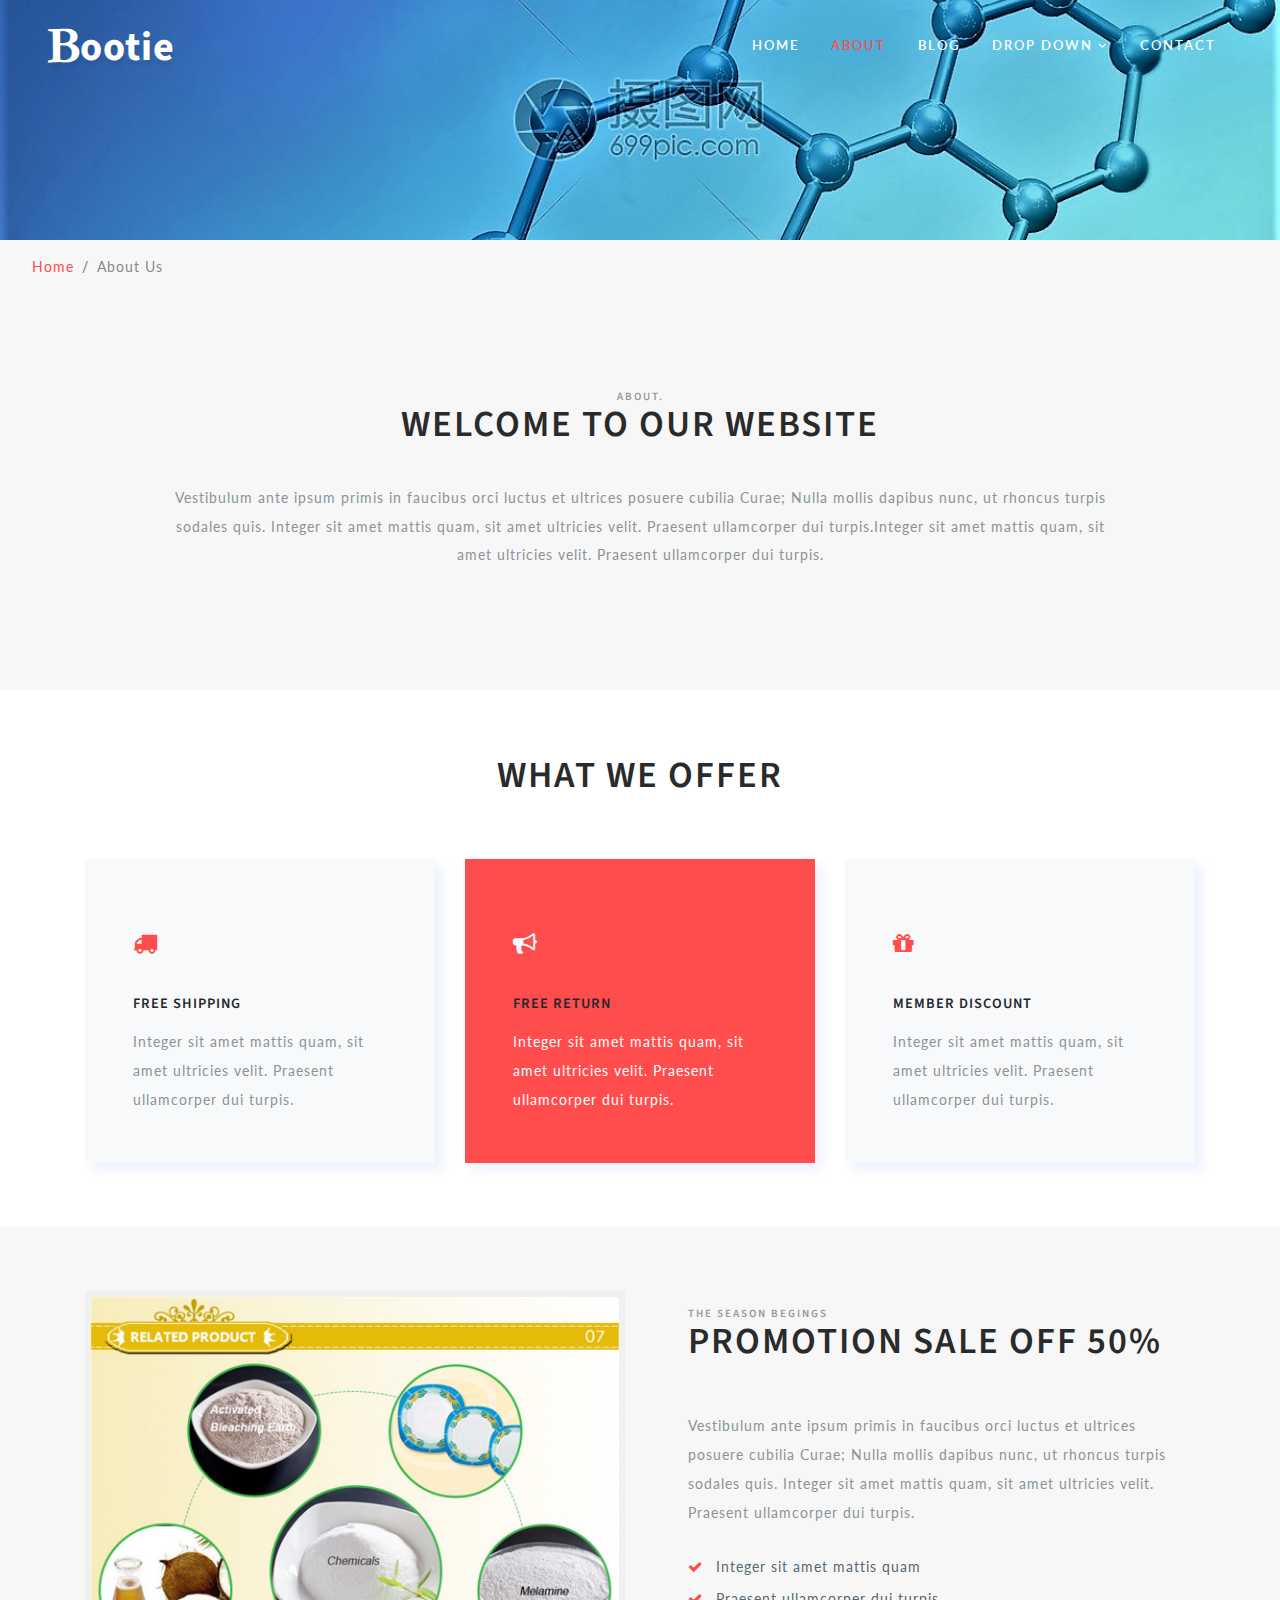
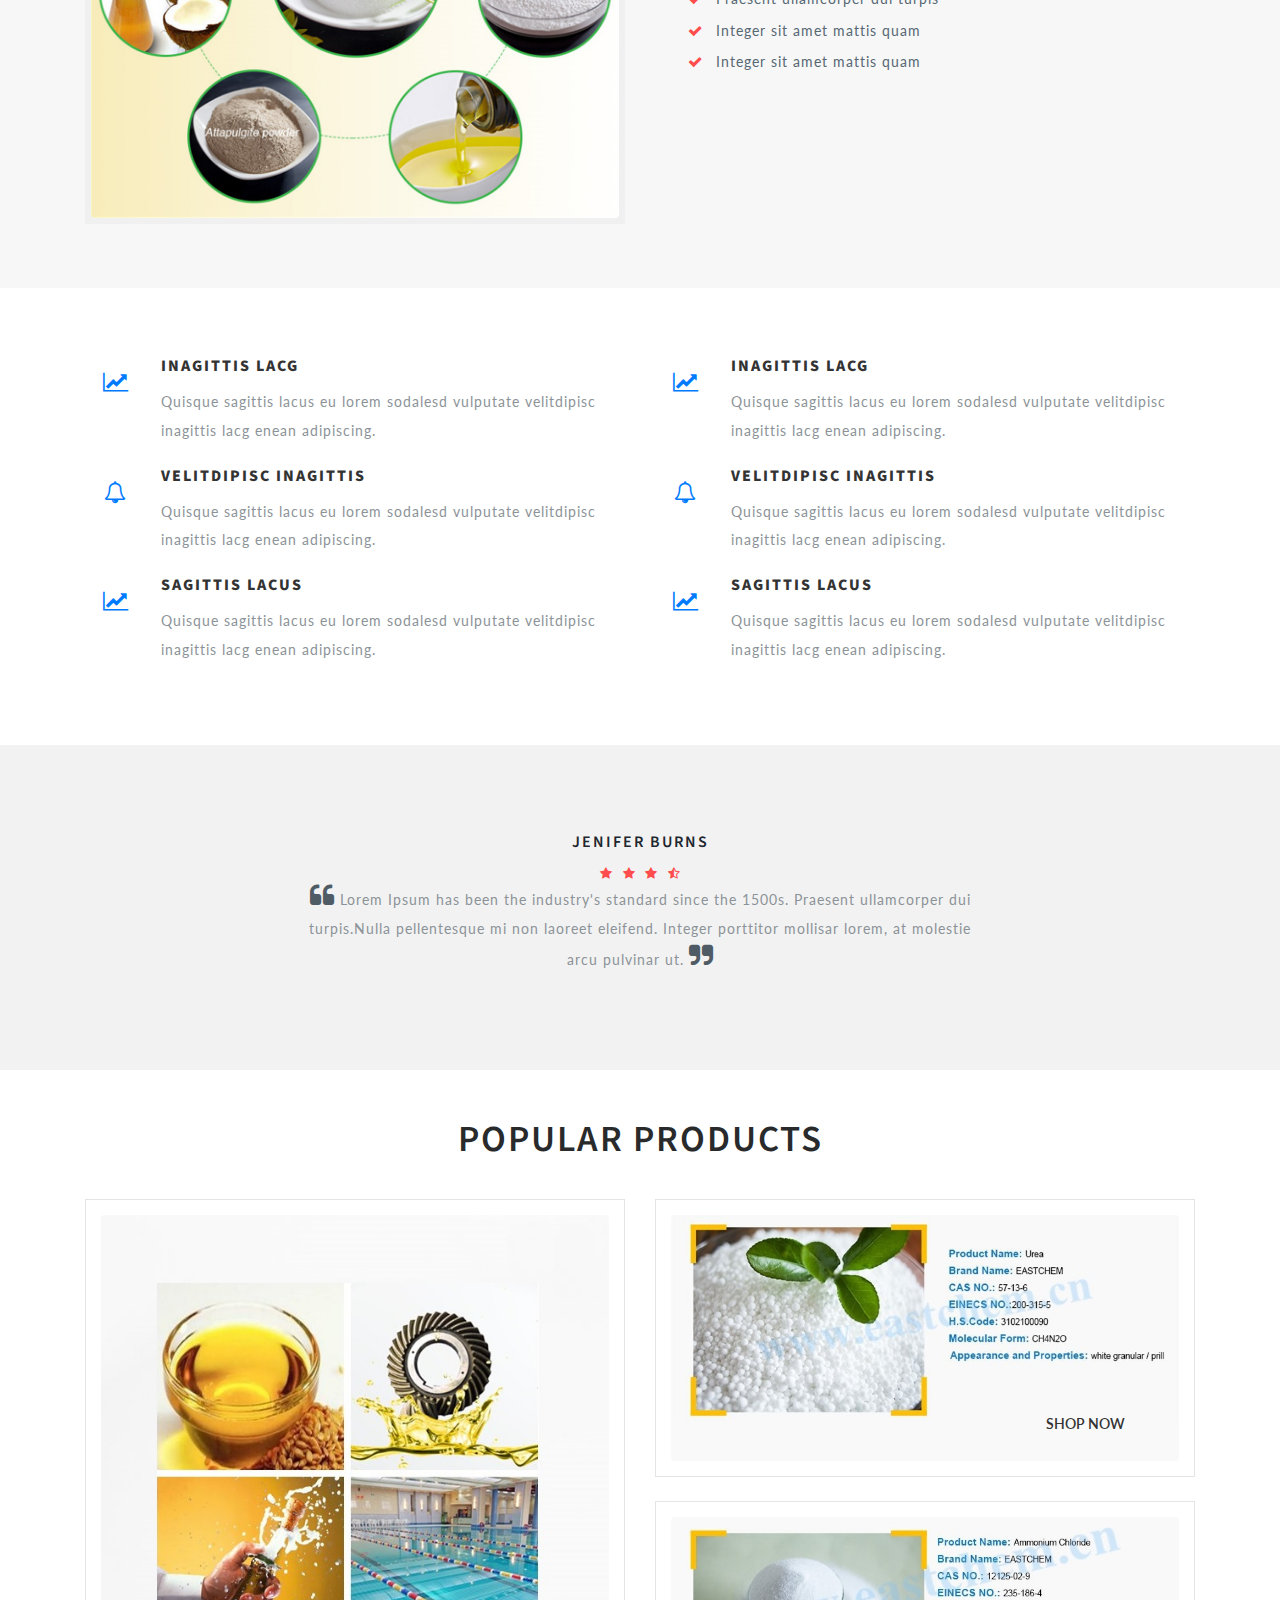
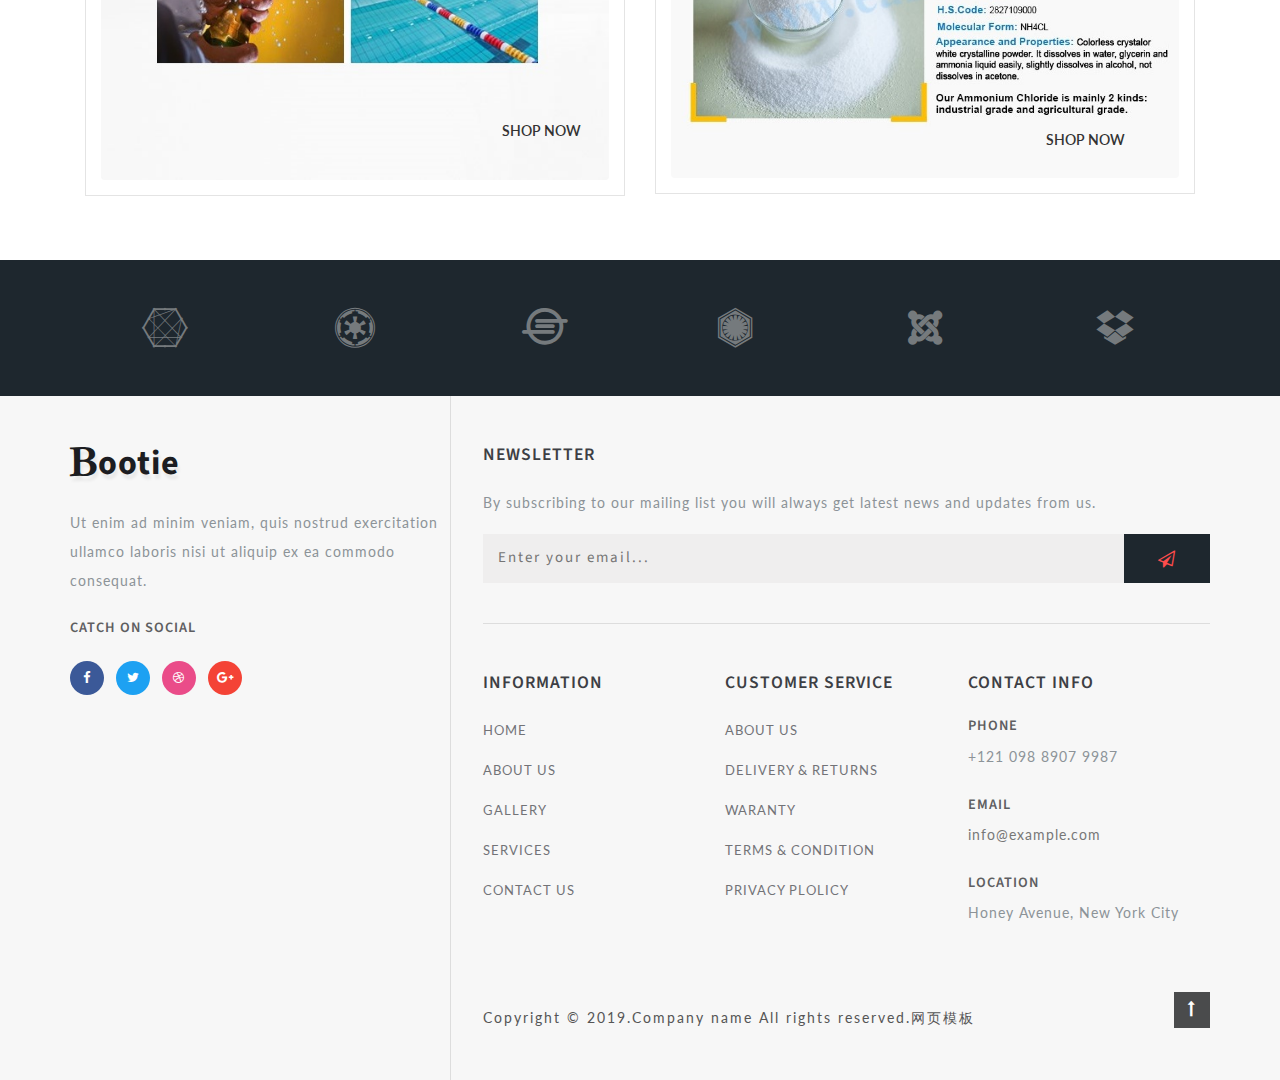
==== about.html @ b28cda9f "change place to up" ====
<!DOCTYPE html>
<html lang="zxx">

<head>
    <title>About</title>
    <!-- Meta tag Keywords -->
    <meta name="viewport" content="width=device-width, initial-scale=1">
    <meta charset="UTF-8" />
    <meta name="keywords" content="" />
    <script>
        addEventListener("load", function() {
            setTimeout(hideURLbar, 0);
        }, false);

        function hideURLbar() {
            window.scrollTo(0, 1);
        }
    </script>
    <!-- //Meta tag Keywords -->

    <!-- Custom-Files -->
    <link rel="stylesheet" href="css/bootstrap.css">
    <!-- Bootstrap-Core-CSS -->
    <link rel="stylesheet" href="css/style.css" type="text/css" media="all" />
    <!-- Style-CSS -->
    <!-- font-awesome-icons -->
    <link href="css/font-awesome.css" rel="stylesheet">
    <!-- //font-awesome-icons -->
    <!-- /Fonts -->
    <link href="http://fonts.googleapis.com/css?family=Lato:100,100i,300,300i,400,400i,700" rel="stylesheet">
    <link href="http://fonts.googleapis.com/css?family=Source+Sans+Pro:200,200i,300,300i,400,400i,600,600i,700,700i,900" rel="stylesheet">
    <!-- //Fonts -->

</head>

<body>

    <!-- mian-content -->
    <div class="main-banner inner" id="home">
        <!-- header -->
        <header class="header">
            <div class="container-fluid px-lg-5">
                <!-- nav -->
                <nav class="py-4">
                    <div id="logo">
                        <h1> <a href="index.html"><span class="fa fa-bold" aria-hidden="true"></span>ootie</a></h1>
                    </div>

                    <label for="drop" class="toggle">Menu</label>
                    <input type="checkbox" id="drop" />
                    <ul class="menu mt-2">
                        <li><a href="index.html">Home</a></li>
                        <li class="active"><a href="about.html">About</a></li>
                        <li><a href="blog.html">Blog</a></li>
                        <li>
                            <!-- First Tier Drop Down -->
                            <label for="drop-2" class="toggle">Drop Down <span class="fa fa-angle-down" aria-hidden="true"></span> </label>
                            <a href="#">Drop Down <span class="fa fa-angle-down" aria-hidden="true"></span></a>
                            <input type="checkbox" id="drop-2" />
                            <ul>
                                <li><a href="blog.html">Blog</a></li>
                                <li><a href="shop.html">Shop Now</a></li>
                                <li><a href="single.html">Single Page</a></li>
                            </ul>
                        </li>
                        <li><a href="contact.html">Contact</a></li>
                    </ul>
                </nav>
                <!-- //nav -->
            </div>
        </header>
        <!-- //header -->

    </div>
    <!--//main-content-->
    <!---->
    <ol class="breadcrumb">
        <li class="breadcrumb-item">
            <a href="index.html">Home</a>
        </li>
        <li class="breadcrumb-item active">About Us</li>
    </ol>
    <!---->
    <!--// mian-content -->
    <!--/ab -->
    <section class="hand-crafted py-5">
        <div class="container">
            <div class="inner-sec py-md-5 px-lg-5">
                <h3 class="tittle text-center"><span class="sub-tittle">About.</span> Welcome To Our Website</h3>
                <p class="mb-4 text-center px-lg-4"> Vestibulum ante ipsum primis in faucibus orci luctus et ultrices posuere cubilia Curae; Nulla mollis dapibus nunc, ut rhoncus turpis sodales quis. Integer sit amet mattis quam, sit amet ultricies velit. Praesent ullamcorper dui turpis.Integer sit amet mattis quam, sit amet ultricies velit. Praesent ullamcorper dui turpis.</p>
            </div>
        </div>
    </section>
    <!-- //ab -->
    <!--/ab -->
    <section class="about py-md-5 py-5">
        <div class="container py-md-3">
            <h3 class="tittle text-center">What We Offer</h3>
            <div class="feature-grids row">
                <div class="col-md-4 gd-bottom mt-lg-4">
                    <div class="bottom-gd p-lg-5 p-4">
                        <span class="fa fa-truck" aria-hidden="true"></span>
                        <h3 class="my-3">
                            FREE SHIPPING</h3>
                        <p>Integer sit amet mattis quam, sit amet ultricies velit. Praesent ullamcorper dui turpis.</p>
                    </div>
                </div>
                <div class="col-md-4 gd-bottom mt-lg-4">
                    <div class="bottom-gd2-active p-lg-5 p-4">
                        <span class="fa fa-bullhorn" aria-hidden="true"></span>
                        <h3 class="my-3">FREE RETURN</h3>
                        <p>Integer sit amet mattis quam, sit amet ultricies velit. Praesent ullamcorper dui turpis.</p>
                    </div>
                </div>
                <div class="col-md-4 gd-bottom mt-lg-4">
                    <div class="bottom-gd p-lg-5 p-4">
                        <span class="fa fa-gift" aria-hidden="true"></span>
                        <h3 class="my-3">MEMBER DISCOUNT</h3>
                        <p>Integer sit amet mattis quam, sit amet ultricies velit. Praesent ullamcorper dui turpis.</p>
                    </div>
                </div>

            </div>
        </div>
    </section>
    <!-- //ab -->
    <!-- /hand-crafted -->
    <section class="hand-crafted py-5">
        <div class="container py-md-3">
            <div class="row banner-grids">
                <div class="col-md-6 banner-image">
                    <div class="effect-w3">
                        <img src="images/about.jpg" alt="" class="img-fluid image1">

                    </div>

                </div>
                <div class="col-md-6 last-img pl-lg-5 p-3">
                    <h3 class="tittle mb-lg-5 mb-3"><span class="sub-tittle">THE SEASON BEGINGS </span>PROMOTION SALE OFF 50%</h3>
                    <p class="mb-4"> Vestibulum ante ipsum primis in faucibus orci luctus et ultrices posuere cubilia Curae; Nulla mollis dapibus nunc, ut rhoncus turpis sodales quis. Integer sit amet mattis quam, sit amet ultricies velit. Praesent ullamcorper dui turpis.</p>
                    <ul class="tic-info list-unstyled">
                        <li>

                            <span class="fa fa-check mr-2"></span> Integer sit amet mattis quam

                        </li>
                        <li>

                            <span class="fa fa-check mr-2"></span> Praesent ullamcorper dui turpis

                        </li>
                        <li>

                            <span class="fa fa-check mr-2"></span> Integer sit amet mattis quam

                        </li>
                        <li>

                            <span class="fa fa-check mr-2"></span> Integer sit amet mattis quam

                        </li>
                    </ul>

                </div>
            </div>
        </div>
    </section>
    <!-- //hand-crafted -->
    <!-- stats -->
    <section class="stats py-5" id="stats">
        <div class="container py-md-3">
            <div class="row stat-grids">
                <div class="col-lg-6 ser-lt">
                    <div class="d-flex services-box">
                        <div class="icon">
                            <span class="fa fa-line-chart"></span>
                        </div>
                        <!-- .Icon ends here -->
                        <div class="service-content">
                            <h4>Inagittis Lacg</h4>
                            <p class="serp">
                                Quisque sagittis lacus eu lorem sodalesd vulputate velitdipisc inagittis lacg enean adipiscing.
                            </p>
                        </div>
                        <!-- .Service-content ends here -->
                    </div>
                    <!-- .Services-box ends here -->

                    <div class="d-flex services-box ser-midd">
                        <div class="icon">
                            <span class="fa fa-bell-o"></span>
                        </div>
                        <!-- .Icon ends here -->
                        <div class="service-content">
                            <h4>Velitdipisc Inagittis</h4>
                            <p class="serp">
                                Quisque sagittis lacus eu lorem sodalesd vulputate velitdipisc inagittis lacg enean adipiscing.
                            </p>
                        </div>
                        <!-- .Service-content ends here -->
                    </div>
                    <!-- .Services-box ends here -->
                    <!-- .Services-box ends here -->

                    <div class="d-flex services-box bx-4">
                        <div class="icon">
                            <span class="fa fa-line-chart"></span>
                        </div>
                        <!-- .Icon ends here -->
                        <div class="service-content">
                            <h4>Sagittis Lacus</h4>
                            <p class="serp">
                                Quisque sagittis lacus eu lorem sodalesd vulputate velitdipisc inagittis lacg enean adipiscing.
                            </p>
                        </div>
                        <!-- .Service-content ends here -->
                    </div>
                    <!-- .Services-box ends here -->
                </div>
                <div class="col-lg-6 ser-lt ser-right">
                    <div class="d-flex services-box">
                        <div class="icon">
                            <span class="fa fa-line-chart"></span>
                        </div>
                        <!-- .Icon ends here -->
                        <div class="service-content">
                            <h4>Inagittis Lacg</h4>
                            <p class="serp">
                                Quisque sagittis lacus eu lorem sodalesd vulputate velitdipisc inagittis lacg enean adipiscing.
                            </p>
                        </div>
                        <!-- .Service-content ends here -->
                    </div>
                    <!-- .Services-box ends here -->

                    <div class="d-flex services-box ser-midd">
                        <div class="icon">
                            <span class="fa fa-bell-o"></span>
                        </div>
                        <!-- .Icon ends here -->
                        <div class="service-content">
                            <h4>Velitdipisc Inagittis</h4>
                            <p class="serp">
                                Quisque sagittis lacus eu lorem sodalesd vulputate velitdipisc inagittis lacg enean adipiscing.
                            </p>
                        </div>
                        <!-- .Service-content ends here -->
                    </div>
                    <!-- .Services-box ends here -->
                    <!-- .Services-box ends here -->

                    <div class="d-flex services-box bx-4">
                        <div class="icon">
                            <span class="fa fa-line-chart"></span>
                        </div>
                        <!-- .Icon ends here -->
                        <div class="service-content">
                            <h4>Sagittis Lacus</h4>
                            <p class="serp">
                                Quisque sagittis lacus eu lorem sodalesd vulputate velitdipisc inagittis lacg enean adipiscing.
                            </p>
                        </div>
                        <!-- .Service-content ends here -->
                    </div>
                    <!-- .Services-box ends here -->
                </div>
            </div>
        </div>
    </section>
    <!-- //stats -->
    <!--/testimonials-->
    <section class="testimonials py-5">
        <div class="container">
            <div class="test-info text-center">
                <h3 class="my-md-2 my-3">Jenifer Burns</h3>

                <ul class="list-unstyled w3layouts-icons clients">
                    <li>
                        <a href="#">
                            <span class="fa fa-star"></span>
                        </a>
                    </li>
                    <li>
                        <a href="#">
                            <span class="fa fa-star"></span>
                        </a>
                    </li>
                    <li>
                        <a href="#">
                            <span class="fa fa-star"></span>
                        </a>
                    </li>
                    <li>
                        <a href="#">
                            <span class="fa fa-star-half-o"></span>
                        </a>
                    </li>
                </ul>
                <p><span class="fa fa-quote-left"></span> Lorem Ipsum has been the industry's standard since the 1500s. Praesent ullamcorper dui turpis.Nulla pellentesque mi non laoreet eleifend. Integer porttitor mollisar lorem, at molestie arcu pulvinar ut. <span class="fa fa-quote-right"></span></p>

            </div>
        </div>
    </section>
    <!--//testimonials-->
    <!--/ab -->
    <section class="about py-5">
        <div class="container pb-lg-3">
            <h3 class="tittle text-center">Popular Products</h3>
            <div class="row">
                <div class="col-md-6 latest-left">
                    <div class="product-shoe-info shoe text-center">
                        <img src="images/img1.jpg" class="img-fluid" alt="">
                        <div class="shop-now"><a href="shop.html" class="btn">Shop Now</a></div>
                    </div>
                </div>
                <div class="col-md-6 latest-right">
                    <div class="row latest-grids">
                        <div class="latest-grid1 product-men col-12">
                            <div class="product-shoe-info shoe text-center">
                                <div class="men-thumb-item">
                                    <img src="images/img2.jpg" class="img-fluid" alt="">
                                    <div class="shop-now"><a href="shop.html" class="btn">Shop Now</a></div>
                                </div>
                            </div>
                        </div>
                        <div class="latest-grid2 product-men col-12 mt-lg-4">
                            <div class="product-shoe-info shoe text-center">
                                <div class="men-thumb-item">
                                    <img src="images/img3.jpg" class="img-fluid" alt="">
                                    <div class="shop-now"><a href="shop.html" class="btn">Shop Now</a></div>

                                </div>
                            </div>
                        </div>
                    </div>
                </div>
            </div>
        </div>
    </section>
    <!-- //ab -->
    <!-- brands -->
    <section class="brands py-5" id="brands">
        <div class="container py-lg-0">
            <div class="row text-center brand-items">
                <div class="col-sm-2 col-3">
                    <a href="#"><span class="fa fa-connectdevelop" aria-hidden="true"></span></a>
                </div>
                <div class="col-sm-2 col-3">
                    <a href="#"><span class="fa fa-empire" aria-hidden="true"></span></a>
                </div>
                <div class="col-sm-2 col-3">
                    <a href="#"><span class="fa fa-ioxhost" aria-hidden="true"></span></a>
                </div>
                <div class="col-sm-2 col-3">
                    <a href="#"><span class="fa fa-first-order" aria-hidden="true"></span></a>
                </div>
                <div class="col-sm-2 col-3 mt-sm-0 mt-4">
                    <a href="#"><span class="fa fa-joomla" aria-hidden="true"></span></a>
                </div>
                <div class="col-sm-2 col-3 mt-sm-0 mt-4">
                    <a href="#"><span class="fa fa-dropbox" aria-hidden="true"></span></a>
                </div>
            </div>
        </div>
    </section>
    <!-- brands -->
    <!-- footer -->
    <footer>
        <div class="container">
            <div class="row footer-top">
                <div class="col-lg-4 footer-grid_section_w3layouts">
                    <h2 class="logo-2 mb-lg-4 mb-3">
                        <a href="index.html"><span class="fa fa-bold" aria-hidden="true"></span>ootie</a>
                    </h2>
                    <p>Ut enim ad minim veniam, quis nostrud exercitation ullamco laboris nisi ut aliquip ex ea commodo consequat.</p>
                    <h4 class="sub-con-fo ad-info my-4">Catch on Social</h4>
                    <ul class="w3layouts_social_list list-unstyled">
                        <li>
                            <a href="#" class="w3pvt_facebook">
                                <span class="fa fa-facebook-f"></span>
                            </a>
                        </li>
                        <li class="mx-2">
                            <a href="#" class="w3pvt_twitter">
                                <span class="fa fa-twitter"></span>
                            </a>
                        </li>
                        <li>
                            <a href="#" class="w3pvt_dribble">
                                <span class="fa fa-dribbble"></span>
                            </a>
                        </li>
                        <li class="ml-2">
                            <a href="#" class="w3pvt_google">
                                <span class="fa fa-google-plus"></span>
                            </a>
                        </li>
                    </ul>
                </div>
                <div class="col-lg-8 footer-right">
                    <div class="w3layouts-news-letter">
                        <h3 class="footer-title text-uppercase text-wh mb-lg-4 mb-3">Newsletter</h3>

                        <p>By subscribing to our mailing list you will always get latest news and updates from us.</p>
                        <form action="#" method="post" class="w3layouts-newsletter">
                            <input type="email" name="Email" placeholder="Enter your email..." required="">
                            <button class="btn1"><span class="fa fa-paper-plane-o" aria-hidden="true"></span></button>

                        </form>
                    </div>
                    <div class="row mt-lg-4 bottom-w3layouts-sec-nav mx-0">
                        <div class="col-md-4 footer-grid_section_w3layouts">
                            <h3 class="footer-title text-uppercase text-wh mb-lg-4 mb-3">Information</h3>
                            <ul class="list-unstyled w3layouts-icons">
                                <li>
                                    <a href="index.html">Home</a>
                                </li>
                                <li class="mt-3">
                                    <a href="about.html">About Us</a>
                                </li>
                                <li class="mt-3">
                                    <a href="#">Gallery</a>
                                </li>
                                <li class="mt-3">
                                    <a href="#">Services</a>
                                </li>
                                <li class="mt-3">
                                    <a href="contact.html">Contact Us</a>
                                </li>
                            </ul>
                        </div>
                        <div class="col-md-4 footer-grid_section_w3layouts">
                            <!-- social icons -->
                            <div class="agileinfo_social_icons">
                                <h3 class="footer-title text-uppercase text-wh mb-lg-4 mb-3">Customer Service</h3>
                                <ul class="list-unstyled w3layouts-icons">

                                    <li>
                                        <a href="#">About Us</a>
                                    </li>
                                    <li class="mt-3">
                                        <a href="#">Delivery & Returns</a>
                                    </li>
                                    <li class="mt-3">
                                        <a href="#">Waranty</a>
                                    </li>
                                    <li class="mt-3">
                                        <a href="#">Terms & Condition</a>
                                    </li>
                                    <li class="mt-3">
                                        <a href="#">Privacy Plolicy</a>
                                    </li>
                                </ul>
                            </div>
                            <!-- social icons -->
                        </div>
                        <div class="col-md-4 footer-grid_section_w3layouts my-md-0 my-5">
                            <h3 class="footer-title text-uppercase text-wh mb-lg-4 mb-3">Contact Info</h3>
                            <div class="contact-info">
                                <div class="footer-address-inf">
                                    <h4 class="ad-info mb-2">Phone</h4>
                                    <p>+121 098 8907 9987</p>
                                </div>
                                <div class="footer-address-inf my-4">
                                    <h4 class="ad-info mb-2">Email </h4>
                                    <p><a href="mailto:info@example.com">info@example.com</a></p>
                                </div>
                                <div class="footer-address-inf">
                                    <h4 class="ad-info mb-2">Location</h4>
                                    <p>Honey Avenue, New York City</p>
                                </div>
                            </div>
                        </div>


                    </div>
                    <div class="cpy-right text-left row">
                        <p class="col-md-10">Copyright &copy; 2019.Company name All rights reserved.<a target="_blank" href="http://sc.chinaz.com/moban/">&#x7F51;&#x9875;&#x6A21;&#x677F;</a></p>
                        <!-- move top icon -->
                        <a href="#home" class="move-top text-right col-md-2"><span class="fa fa-long-arrow-up" aria-hidden="true"></span></a>
                        <!-- //move top icon -->
                    </div>
                </div>
            </div>
        </div>
    </footer>
    <!-- //footer -->

</body>

</html>
---- css/style.css ----
html,
body {
    margin: 0;
    font-size: 100%;
    background: #fff;
    font-family: 'Lato', sans-serif;
    scroll-behavior: smooth;
}
body a {
    text-decoration: none;
    transition: 0.5s all;
    -webkit-transition: 0.5s all;
    -moz-transition: 0.5s all;
    -o-transition: 0.5s all;
    -ms-transition: 0.5s all;
}

a:hover {
    text-decoration: none;
}
input[type="button"],
input[type="submit"],
input[type="text"],
input[type="email"],
input[type="search"] {
    transition: 0.5s all;
    -webkit-transition: 0.5s all;
    -moz-transition: 0.5s all;
    -o-transition: 0.5s all;
    -ms-transition: 0.5s all;
    font-family: 'Source Sans Pro', sans-serif;
}

h1,
h2,
h3,
h4,
h5,
h6 {
    margin: 0;
    letter-spacing: 1px;
    font-weight: 600;
    font-family: 'Source Sans Pro', sans-serif;
}

p {
    font-size:0.9em;
    color: #8c9398;
    line-height: 2em;
    letter-spacing: 1px;
}

ul {
    margin: 0;
    padding: 0;
}

body img {
    border-radius: 4px;
    -webkit-border-radius: 4px;
    -o-border-radius: 4px;
    -moz-border-radius: 4px;
    -ms-border-radius: 4px;
}

.breadcrumb,
ol {
    margin-bottom: 0 !important;
}

/*--/header --*/

/* header */

/* CSS Document */

header {
    position: absolute;
    z-index: 9;
    width: 100%;
}

.toggle,
[id^=drop] {
    display: none;
}

/* Giving a background-color to the nav container. */

nav {
    margin: 0;
    padding: 0;
}


#logo a {
    float: left;
    display: initial;
    margin: 0;
    letter-spacing: 1px;
    color: #fff;
    font-size: 1em;
    font-weight: 700;
    text-shadow: 2px 5px 3px rgba(0, 0, 0, 0.06);
}



/* Since we'll have the "ul li" "float:left"
 * we need to add a clear after the container. */

nav:after {
    content: "";
    display: table;
    clear: both;
}

/* Removing padding, margin and "list-style" from the "ul",
 * and adding "position:reltive" */

nav ul {
    float: right;
    padding: 0;
    margin: 0;
    list-style: none;
    position: relative;
}

/* Positioning the navigation items inline */

nav ul li {
    margin: 0px 1em;
    display: inline-block;
    float: left;
}

/* Styling the links */

.menu li a {
    font-weight: 600;
    font-size: 0.8em;
    letter-spacing: 2px;
    padding-left: 0;
    padding-right: 0;
    padding: 10px 0;
    color: #fff;
    text-transform: uppercase;
    -webkit-transition: 0.5s all ease;
    -moz-transition: 0.5s all ease;
    -o-transition: 0.5s all ease;
    -ms-transition: 0.5s all ease;
}


.menu li ul li a {
    color: #555;
    padding: 10px 10px;
    font-size: 0.8em;
}


.menu li ul li:hover {
    background: #f8f9fa;
}

/* Background color change on Hover */

nav .menu li a:hover {
    color: #ff4c4c;
}

.menu li.active a {
    color: #ff4c4c;
}

/* Hide Dropdowns by Default
 * and giving it a position of absolute */

nav ul ul {
    display: none;
    position: absolute;
    /* has to be the same number as the "line-height" of "nav a" */
    top: 30px;
    background: #fff;
    padding: 10px;
}

/* Display Dropdowns on Hover */

nav ul li:hover > ul {
    display: inherit;
}

/* Fisrt Tier Dropdown */

nav ul ul li {
    width: 170px;
    float: none;
    display: list-item;
    position: relative;
    margin: 0;
}

nav ul ul li a {
    color: #333;
    padding: 5px 10px;
    display: block;
}

/* Second, Third and more Tiers	
 * We move the 2nd and 3rd etc tier dropdowns to the left
 * by the amount of the width of the first tier.
*/

nav ul ul ul li {
    position: relative;
    top: -60px;
    /* has to be the same number as the "width" of "nav ul ul li" */
    left: 170px;
}


/* Change ' +' in order to change the Dropdown symbol */

li > a:only-child:after {
    content: '';
}


/* Media Queries
--------------------------------------------- */

@media all and (max-width: 768px) {

    #logo {
        display: block;
        padding: 0;
        width: 100%;
        text-align: center;
        float: none;
    }

    nav {
        margin: 0;
    }

    /* Hide the navigation menu by default */
    /* Also hide the  */
    .toggle + a,
    .menu {
        display: none;
    }

    /* Stylinf the toggle lable */
    .toggle {
        display: block;
        padding: 8px 20px;
        font-size: 0.8em;
        text-decoration: none;
        border: none;
        float: right;
        background-color: #ffffff;
        color: #333;
        cursor: pointer;
        text-transform: uppercase;
    }

    .menu .toggle {
        float: none;
        text-align: center;
        margin: auto;
        width: 80%;
        padding: 5px;
        font-weight: normal;
        font-size: 16px;
        letter-spacing: 1px;
    }

    .toggle:hover {
        color: #333;
        background-color: #fff;
    }

    /* Display Dropdown when clicked on Parent Lable */
    [id^=drop]:checked + ul {
        display: block;
        background: rgba(16, 16, 16, 0.85);
        padding: 15px 0;
        text-align: center;
    }

    /* Change menu item's width to 100% */
    nav ul li {
        display: block;
        width: 100%;
        padding: 5px 0;
        margin: 0 0;
    }

    nav ul ul .toggle,
    nav ul ul a {
        padding: 0 40px;
    }

    nav ul ul ul a {
        padding: 0 80px;
    }

    nav a:hover,
    nav ul ul ul a {
        background-color: transparent;
    }

    nav ul li ul li .toggle,
    nav ul ul a,
    nav ul ul ul a {
        padding: 14px 20px;
        color: #FFF;
        font-size: 17px;
    }


    nav ul li ul li .toggle,
    nav ul ul a {
        background-color: #212121;
    }
    .menu li ul li a {
        color: #fff;
    }
    /* Hide Dropdowns by Default */
    nav ul ul {
        float: none;
        position: static;
        color: #ffffff;
        /* has to be the same number as the "line-height" of "nav a" */
    }

    /* Hide menus on hover */
    nav ul ul li:hover > ul,
    nav ul li:hover > ul {
        display: none;
    }
    nav ul ul{
        background:none!important;
    }
    /* Fisrt Tier Dropdown */
    nav ul ul li {
        display: block;
        width: 100%;
        padding: 0;
    }

    nav ul ul ul li {
        position: static;
        /* has to be the same number as the "width" of "nav ul ul li" */
    }

    nav ul ul li a {
        color: #fff;
        font-size: 0.85em;
    }
}

@media all and (max-width: 330px) {

    nav ul li {
        display: block;
        width: 94%;
    }

}

/* header */

/*--/banner --*/

.main-banner {
    background: url(../images/banner.jpg)no-repeat center;
    -webkit-background-size: cover;
    -moz-background-size: cover;
    -o-background-size: cover;
    -ms-background-size: cover;
    background-size: cover;
    position: relative;
    height: 50em;
}

.main-banner.inner {
    background: url(../images/banner.jpg)no-repeat center;
    -webkit-background-size: cover;
    -moz-background-size: cover;
    -o-background-size: cover;
    -ms-background-size: cover;
    background-size: cover;
    position: relative;
    height: 20em;
}

/*-- place holder --*/

.banner-form ::-webkit-input-placeholder {
    /* Chrome/Opera/Safari */
    color: #ccc;
}

.banner-form ::-moz-placeholder {
    /* Firefox 19+ */
    color: #ccc;
}

.banner-form :-ms-input-placeholder {
    /* IE 10+ */
    color: #ccc;
}

.banner-form :-moz-placeholder {
    /* Firefox 18- */
    color: #ccc;
}

.banner-info {
    padding: 16em 0 0em 3em;
    width: 32%;
}

.banner-info h3 {
    font-size: 3.5em;
    letter-spacing: 2px;
    color: #fff;
    text-transform: uppercase;
    text-shadow: 2px 5px 3px rgba(0, 0, 0, 0.06);
}

.banner-info p {
    color: #fff;
    font-size: 0.8em;
    letter-spacing: 2px;
    font-weight: 400;
    text-transform: uppercase;
    margin: 0;
    text-shadow: 2px 5px 3px rgba(0, 0, 0, 0.06);
}
.ban-buttons a {
    background: #fff;
    padding: 11px 31px;
    font-size: 13px;
    letter-spacing: 1px;
    color: #ff4c4c;
    border-radius: 0px;
    display: inline-block;
    box-shadow: 0 12px 60px rgba(0, 0, 0, .2);
    -webkit-box-shadow: 0 12px 60px rgba(0, 0, 0, .2);
    -o-box-shadow: 0 12px 60px rgba(0, 0, 0, .2);
    -moz-box-shadow: 0 12px 60px rgba(0, 0, 0, .2);
    -ms-box-shadow: 0 12px 60px rgba(0, 0, 0, .2);
    border: #fff;
    transition: 0.5s all;
    -webkit-transition: 0.5s all;
    -moz-transition: 0.5s all;
    -o-transition: 0.5s all;
    -ms-transition: 0.5s all;
    font-weight: 600;
    text-transform: uppercase;
}

.ban-buttons a.active,
.ban-buttons a:hover {
    opacity: 0.8;
}

a.btn.active {
    background: #10adfb;
    color: #fff;
    border: #10adfb;
}

/*-- //place holder --*/

/*-- //banner --*/

/*-- features --*/
.hand-crafted {
    background: #f7f7f7;
}

h3.tittle {
    font-size: 2.5em;
    letter-spacing: 2px;
    color: #292a2b;
    text-transform: uppercase;
    margin-bottom: 1em;
}

.sub-tittle {
    font-size: 0.3em;
    color: #919aa0;
    letter-spacing: 2px;
    display: block;
    text-transform: uppercase;
}

.events-info .sub-tittle {
    font-size: 0.7em;
}

ul.events-icons.new-inf img {
    border-radius: 50%;
    border-radius: 50%;
    -webkit-border-radius: 50%;
    -o-border-radius: 50%;
    -moz-border-radius: 50%;
    -ms-border-radius: 50%;
    box-shadow: 2px 2px 2px 1px rgba(0, 0, 0, 0.15);
}

.feature-grids h3,
.bottom-gd.fea h3 {
    color: #05c46b;
    letter-spacing: 1px;
    margin-top: 0em;
    font-size: 1.4em;
}

.feature-grids p {
    margin: 0;
}

.feature-grids span {
    font-size: 1.5em;
    text-align: center;
    color: #ff4c4c;
    line-height: 3em;
}

.bottom-gd,
.bottom-gd2-active {
    background: #f8f9fa;
    transition: 2s all;
    -webkit-transition: 2s all;
    -moz-transition: 2s all;
    -ms-transition: 2s all;
    -o-transition: 2s all;
    box-shadow: 7px 7px 10px 0 rgba(76, 110, 245, .1);
    padding: 2em 0;
}

.bottom-gd2-active {
    background: #ff4c4c;
    transition: 2s all;
    -webkit-transition: 2s all;
    -moz-transition: 2s all;
    -ms-transition: 2s all;
    -o-transition: 2s all;
}

.bottom-gd:hover.f1 span,
.bottom-gd2-active span {
    color: #fff;
}

.bottom-gd2-active p {
    color: #fff;
}

.bottom-gd2-active h3 {
    color: #fff;
}

.feature-grids h3,
.bottom-gd.fea h3 {
    font-size: 0.9em;
    color: #1e272e;
    text-transform: uppercase;
    font-weight: 600;
}

ul.tic-info li span {
    color: #ff4c4c;
}

ul.tic-info li {
    color: #566773;
    font-size: 0.9em;
    line-height: 2.2em;
    letter-spacing: 1px;
}

.effect-w3 {
    padding: 6px;
    background: #f0f0f1;
}

.bottom-gd.row {
    margin: 0;
}

/*-- //features --*/
/*-- /New-Arrivals --*/
.product-shoe-info {
    padding: 15px;
    border: 1px solid #e4e4e4;
}

.item-info-product h4 a {
    color: #080808;
    font-size: 15px;
    letter-spacing: 1px;
    text-transform: uppercase;
    font-weight: 700;
}

span.money {
    font-size: 1em;
    font-weight: 800;
    color: #ff4c4c;
    letter-spacing: 2px;
}

.product_price {
    margin: 1em 0 0 0;
    padding: 1em 0 0 0;
    border-top: 1px solid #ddd;
}

ul.stars li {
    display: inline-block;
    margin: 0 0.2em;
}

ul.stars li a span {
    font-size: 0.7em;
    color: #6a6c6d;
}
ul.stars li a span:hover{
    opacity:0.8;
}
span.product-new-top {
    background: #414b52;
    font-size: 0.8em;
    text-transform: uppercase;
    padding: 0.3em 1.2em;
    color: #fff;
}

/*-- //New-Arrivals --*/

section#brands {
    background: #1e272e;
}

.brand-items a span {
    color: #757a7d;
    font-size: 2.5em;
}

/*--about-grids--*/
.service-content {
    margin-left: 1em;
}
.icon span {
    width: 60px;
    height: 60px;
    color: #007bff;
    line-height: 60px;
    text-align: center;
    font-size: 22px;
    transition: all 1s;
    -moz-transition: all 1s;
    -webkit-transition: all 1s;
    -o-transition: all 1s;
}
.service-content h4 {
    font-size: 1.15em;
    line-height: 1.75em;
    font-weight: 800;
    text-transform: uppercase;
    color: #333;
    letter-spacing: 2px;
    margin-bottom: 0.5em;
}

/*-- /testimonials --*/

.testimonials {
    background: #f2f2f2;
}

.test-info {
    padding: 2em 0;
    margin: 0 auto;
    width: 60%;
}

.test-info h3 {
    font-size: 1em;
    color: #1e272e;
    letter-spacing: 2px;
    text-transform: uppercase;
    font-weight: 600;
}

.test-img img {
    border-radius: 50%;
    -webkit-border-radius: 50%;
    -o-border-radius: 50%;
    -ms-border-radius: 50%;
    -moz-border-radius: 50%;
    padding: 4px;
    background: hsla(21, 60%, 94%, 0.33);
    width: 15%;
}

.w3layouts-footer.test-soc ul li {
    display: inline-block;
    margin: 0 0.3em;
}

.w3layouts-footer.test-soc ul li a span {
    color: #fff;
    margin: 0 0.5em;
}

.test-info p span {
    font-size: 1.8em;
    color: #505c65;
}

ul.list-unstyled.w3layouts-icons.clients li {
    margin: 0 0.2em;
    text-align: center;
    display: inline-block;
}

ul.list-unstyled.w3layouts-icons.clients li span {
    font-size: 0.8em;
    color: #ff4c4c;
}

ul.list-unstyled.w3layouts-icons.clients li span:hover {
    opacity: 0.8;
    transition: 0.5s all;
    -webkit-transition: 0.5s all;
    -moz-transition: 0.5s all;
    -o-transition: 0.5s all;
    -ms-transition: 0.5s all;

}

/*-- //testimonials --*/
.men-thumb-item{
   position: relative;
}
.item-info-product h4 {
    margin-top: 0.5em;
}
.shop-now{
    position: absolute;
    bottom: 8%;
    right: 8%;
}
.shop-now a {
    font-size: 0.9em;
    text-transform: uppercase;
    font-weight: 600;
    text-decoration:none;
    color:#333;
}
h4.group.card-title {
    font-size: 1.2em;
    letter-spacing: 2px;
    color: #464f56;
}
/*--/breadcrumb--*/
ol.breadcrumb {
    background: none;
    margin: 0;
    padding: 1em 2em;
    background: #f7f7f7;
}
li.breadcrumb-item {
    font-size: 0.9em;
    letter-spacing: 1px;
}
.breadcrumb-item.active {
    color: #888;
}
li.breadcrumb-item a {
    color: #ff4c4c;
}
/*--//breadcrumbr--*/
/*--/shop--*/
/*-- special deals --*/

.img-deal1 {
    padding: 0;
}

.img-deal1 h3 {
        color: #495057;
        font-size: 13px;
        margin-bottom: 10px;
        text-transform: uppercase;
    }
    
    
.img-deal1 a {
    font-size: 14px;
    color: #6d6c6c;
}

.img-deals img {
    border: 1px solid #ddd;
}
ul.w3layouts-box-list li {
    list-style: none;
    display: block;
    margin-bottom: 0.9em;
    color: #8c9398;
    letter-spacing: 1px;
    font-size: 0.9em;
}
.grid-img-right{
background: url(../images/single.jpg)no-repeat center;
-webkit-background-size: cover;
-moz-background-size: cover;
-o-background-size: cover;
-ms-background-size: cover;
background-size: cover;
position: relative;
height:15em;
padding:5.5em 2em 0 0;
}
.grid-img-right span.money{
    color: #fff;
    display:block;
}
.grid-img-right a {
    font-size: 0.9em;
    text-transform: uppercase;
    font-weight: 600;
    text-decoration: none;
    color: #fff;
    padding:0;

}
.desc1-left {
    border: 1px solid #ddd;
}
.desc1-right h3 {
    text-shadow: 0 1px 0 #ffffff;
    color: #1e272e;
    font-size: 1.1em;
    margin-bottom: 15px;
}
.desc1-right h5 {
    font-size: 1.3em;
    color: #62676b;
    line-height: 1.5em;
    -webkit-text-stroke: 0.2px;
    font-weight: 400;
}
.share h4 {
    font-size: 0.9em;
    color: #555555;
    margin-bottom: 10px;
    text-transform: uppercase;
    text-shadow: 0 1px 0 #ffffff;
    font-weight: 400;
}
.desc1-right h5 span {
    text-decoration: line-through;
}
.desc1-right h5 a {
    margin-left: 5px;
    color: #555555;
    text-transform: capitalize;
    font-size: 14px;
    -webkit-text-stroke: 0px;
    letter-spacing: 0px;
}
.available span a {
    margin: 4% 0;
    display: block;
    color: #555555;
    font-size: 0.8725em;
    text-transform: uppercase;
    text-shadow: 0 1px 0 #ffffff;
    text-decoration: underline;
}
h3.shop-sing {
    text-transform: uppercase;
    font-size: 1.2em;
    letter-spacing: 2px;
    margin: 1.5em 0 2em 0;
    color: #323a40;
}
p.italic-blue {
    font-style: italic;
    color: #89bff3;
    font-weight: 500;
}
/*--//shop--*/
/*-- customer --*/

.customer-rev ul li span {
    color: #f58b8d;
    font-size: 0.8em
}
h3.sear-head {
    color: #1e272e;
    margin-bottom: 20px;
    font-size: 1em;
    font-weight: 600;
    text-transform: uppercase;
    letter-spacing: 2px;
}
.customer-rev ul li {
	list-style: none;
}
.customer-rev ul li a span {
    color: #a4a6a9;
    font-weight: normal;
    margin-right: 4px;
}


/*-- //customer --*/

/*--/footer--*/

footer {
    background: #f7f7f7;
}

h3.footer-title {
    font-size: 1.1em;
    font-weight: 600;
    letter-spacing: 1px;
    color: #3d3f44;
}

footer p {
    font-size: 0.9em;
}

form.w3layouts-newsletter {
    display: flex;
    margin-bottom: 2.5em;
}

.bottom-w3layouts-sec-nav {
    border-top: 1px solid #ddd;
}

.w3layouts-newsletter input[type="email"] {
    padding: 0.6em 1em;
    font-size: 15px;
    color: #000;
    outline: none;
    letter-spacing: 2px;
    border: none;
    border: none;
    flex-basis: 100%;
    background: #efeeee;
}

.w3layouts-newsletter button.btn1 {
    color: #ff4c4c;
    font-size: 17px;
    letter-spacing: 1px;
    padding: 14px 0;
    border: transparent;
    text-transform: uppercase;
    -webkit-transition: 0.5s all;
    -moz-transition: 0.5s all;
    transition: 0.5s all;
    background: #1e272e;
    font-weight: 600;
    cursor: pointer;
    border-radius: 0;
    padding: 0.7em 2em;
}

h2.logo-2 a {
    font-weight: 700;
    font-size: 34px;
    color: #1c1d21;
    text-shadow: 2px 5px 3px rgba(0, 0, 0, 0.06);
    letter-spacing: 1px;
}
/*--contact--*/
.contact-right-content input[type="text"], .contact-right-content input[type="email"],.contact-right-content input[type="tel"], .contact-right-content textarea {
    padding: 0.8em 1em;
    color: #495057;
    border: none;
    border-radius: 0em;
    font-size: 1em;
    letter-spacing: 1px;
    margin-bottom: 1em;
    -webkit-appearance: none;
    outline: none;
    /* display: block; */
    width: 100%;
    background: #f0f1f3;
}
.contact-right-content input[type="submit"] {
    outline: none;
    border: none;
    cursor: pointer;
    font-size: 15px;
    color: #fff;
    padding: 12px 40px;
    text-transform: uppercase;
    letter-spacing: 1px;
    display: inline-block;
    background: #212529;
    font-weight: 700;
    -webkit-transition: all 0.3s;
    -moz-transition: all 0.3s;
    transition: all 0.3s;
    border-radius:0em;
}
.contact-left-content h4 {
    color: #3d3f44;
    font-weight: 600;
    font-size: 0.95em;
    text-transform: uppercase;
    letter-spacing: 2px;
}
.contact-left-content a{
    color: #8c9398;
}
.contact-left-content p{
    margin-bottom:0;
}
.contact-left-content {
    padding-left: 2em;
}
.contact-right-content textarea {
    min-height: 10em;
}
/*--//contact--*/
.map-fo iframe {
    min-height: 350px;
    border: none;
    background: #e8eaec;
    padding: 0.4em;
    width: 100%;
}

/* social icons */
.w3layouts_social_list li {
    display: inline-block;
}

.w3layouts_social_list li a {
    width: 34px;
    height: 34px;
    text-align: center;
    display: inline-block;
    font-size: 13px;
    border-radius: 50%;
}

.w3layouts_social_list li a span {
    color: #fff;
    line-height: 34px;
}

a.w3pvt_facebook {
    background: #3b5998;
}

a.w3pvt_twitter {
    background: #1da1f2;
}

a.w3pvt_dribble {
    background: #ea4c89;
}

a.w3pvt_google {
    background: #F44336;
}

/* //social-icons */

/* contact address */
.contact-info h4,
h4.sub-con-fo {
    font-size: 0.9em;
    letter-spacing: 1px;
    color: #5e5e61;
    font-weight: 600;
    text-transform: uppercase;
}

.footer-grid_section_w3layouts li a {
    color: #727377;
    font-size: 0.8em;
    letter-spacing: 1px;
}

.footer-grid_section_w3layouts li a:hover {
    opacity: 0.8;
}

.footer-title h3 {
    font-size: 24px;
    color: #f3f3f3;
    letter-spacing: 1px;
}

ul.w3layouts-icons li a {
    text-transform: uppercase;
}

.footer-right {
    border-left: 1px solid #ddd;
    padding: 3em 0em 3em 2em;
}

.footer-grid_section_w3layouts {
    padding: 3em 0;
}
.contact-info a {
    color: #777;
}
/* //contact address */

/* copyright */
.cpy-right-sec {
    background: #1c1d21;
}

.cpy-right {
    display: flex;
}

.cpy-right p {
    letter-spacing: 2px;
    font-size: 14px;
    margin-bottom: 0;
    margin-top: 0.9em;
    color: #555;
}

.cpy-right p a {
    color: #555;
}

.cpy-right p a:hover {
    color: #ff6b6b;
}

/* //copyright */

/*--//footer--*/

/*-- to-top --*/
a.move-top span {
    color: #fff;
    width: 36px;
    height: 36px;
    text-align: center;
    border: none;
    line-height: 2em;
    background: #4a4b4c;
}

/*-- //to-top --*/

@media(max-width:1366px) {
    .main-banner {
        height: 45em;
    }
    .banner-info {
        padding: 16em 0 0em 3em;
        width: 38%;
    }
    .service-content h4 {
        font-size: 1em;
    }
}

@media(max-width:1280px) {
    h3.tittle {
        font-size: 2.3em;
    }
    .main-banner {
        height: 40em;
    }
    .main-banner.inner {
        height: 15em;
    }
}

@media(max-width:1080px) {
    .banner-info h3 {
        font-size: 3em;
        letter-spacing: 2px;
    }
    .main-banner {
        height: 38em;
    }
    h3.tittle {
        font-size: 2em;
    }
    .ban-buttons a {
        padding: 10px 14px;
        font-size: 12px;
    }
}
@media(max-width:1024px) {
    .banner-info {
        padding: 14em 0 0em 3em;
        width: 40%;
    }
    .feature-grids h3, .bottom-gd.fea h3 {
        font-size: 0.8em;
    }
}
@media(max-width:991px) {

    .gd-bottom {
        float: left;
        width: 50%;
        margin-top: 1em;
    }
    ul.navbar-nav {
        margin-top: 10px;
        background: #101315;
    }
    li.nav-item {
        margin-right: 0;
    }
    .test-info {
        padding: 2em 0;
        margin: 0 auto;
        width: 80%;
    }
    .product-men {
        margin-bottom: 1em;
    }
    .navbar-toggler {
        padding: 0.3rem 0.5rem;
        font-size: 1.25rem;
        line-height: 1;
        background-color: #fff;
        border: 1px solid transparent;
        border-radius: 0.2rem;
    }
    div#products .item {
        float: left;
        width: 50%;
        margin-top: 1em;
    }
    .left-ads-display {
        margin-top: 2em;
    }
}

/*** Responsive Menu For Smaller Device ***/

@media screen and (max-width:900px) {
    .dropdown-menu {
        width: 100%;
    }
    .banner-info h3 {
        font-size: 2.5em;
        letter-spacing: 2px;
    }
    .main-banner {
        height: 38em;
    }
    .feature-grids h3, .bottom-gd.fea h3 {
        font-size: 0.9em;
    }
}

@media(max-width:800px) {
    .main-banner.inner {
        height: 12em;
    }
    .banner-info {
        padding: 11em 0 0em 1em;
        width: 44%;
    }
    .main-banner {
        height: 30em;
    }
    h3.tittle {
        font-size: 1.8em;
    }
}

@media(max-width:768px) {
    .banner-info {
        padding: 11em 0 0em 1em;
        width: 58%;
    }
    .test-info {
        padding: 2em 0;
        margin: 0 auto;
        width: 94%;
    }
}

@media(max-width:767px) {
    .icon-gd-info {
        text-align: center;
    }
    .product-men {
        margin-bottom: 1em;
        float: left;
        width: 50%;
    }
    .footer-grid_section_w3layouts {
        padding: 1em 0;
    }
    h2.logo-2 {
        padding-top: 1em;
    }
    .img-deals {
        float: left;
        width: 40%;
    }
    .img-deal1 {
        padding: 0;
        float: right;
        width: 60%;
    }
    .desc1-right{
        margin-top: 1.5em;
    }
    .contact-left-content {
        padding-left: 1em;
        margin-top: 2em;
    }
    .footer-right {
        border-left: 1px solid #ddd;
        padding: 3em 1em 3em 1em;
    }
    .footer-grid_section_w3layouts {
        padding: 1em 1em;
    }
    ol.breadcrumb {
        padding: 1em 1em;
    }
}

@media(max-width:640px) {
    .main-banner {
        height: 28em;
    }
    .banner-info {
        padding: 10em 0 0em 1em;
        width: 58%;
    }
    div#products .item {
        float: left;
        width: 100%;
        margin-top: 1em;
    }
    h3.tittle {
        font-size: 1.7em;
    }
}

@media(max-width:568px) {
    .banner-info h3 {
        font-size: 2em;
        letter-spacing: 2px;
    }
    .banner-info p {
        font-size: 0.7em;
        letter-spacing: 2px;
    }
    .sub-para-w3layouts {
        margin: 0;
    }
   
}

@media(max-width:480px) {
    .main-banner {
        height: 25em;
    }
    .banner-info {
        padding: 9em 0 0em 1em;
        width: 58%;
    }
    #logo a {
        font-size: 0.8em;
    }
    .test-info {
        padding: 0em 0;
        margin: 0 auto;
        width: 96%;
    }
    .main-banner.inner {
        height: 9em;
    }
}

@media(max-width:440px) {
    .banner-info {
        padding:8em 0 0em 1em;
        width: 68%;
    }
    .main-banner {
        height: 23em;
    }
    .item-info-product h4 a {
        font-size: 14px;
    }
    .product-men {
        margin-bottom: 1em;
        float: left;
        width: 100%;
    }
    .gd-bottom {
        float: left;
        width: 100%;
        margin-top: 1em;
    }

}

@media(max-width:414px) {
    .banner-info {
        padding: 8em 0 0em 1em;
        width: 75%;
    }
}

@media(max-width:384px) {
  
}

@media(max-width:375px) {

}

@media(max-width:320px) {
  
}

/*--//responsive--*/
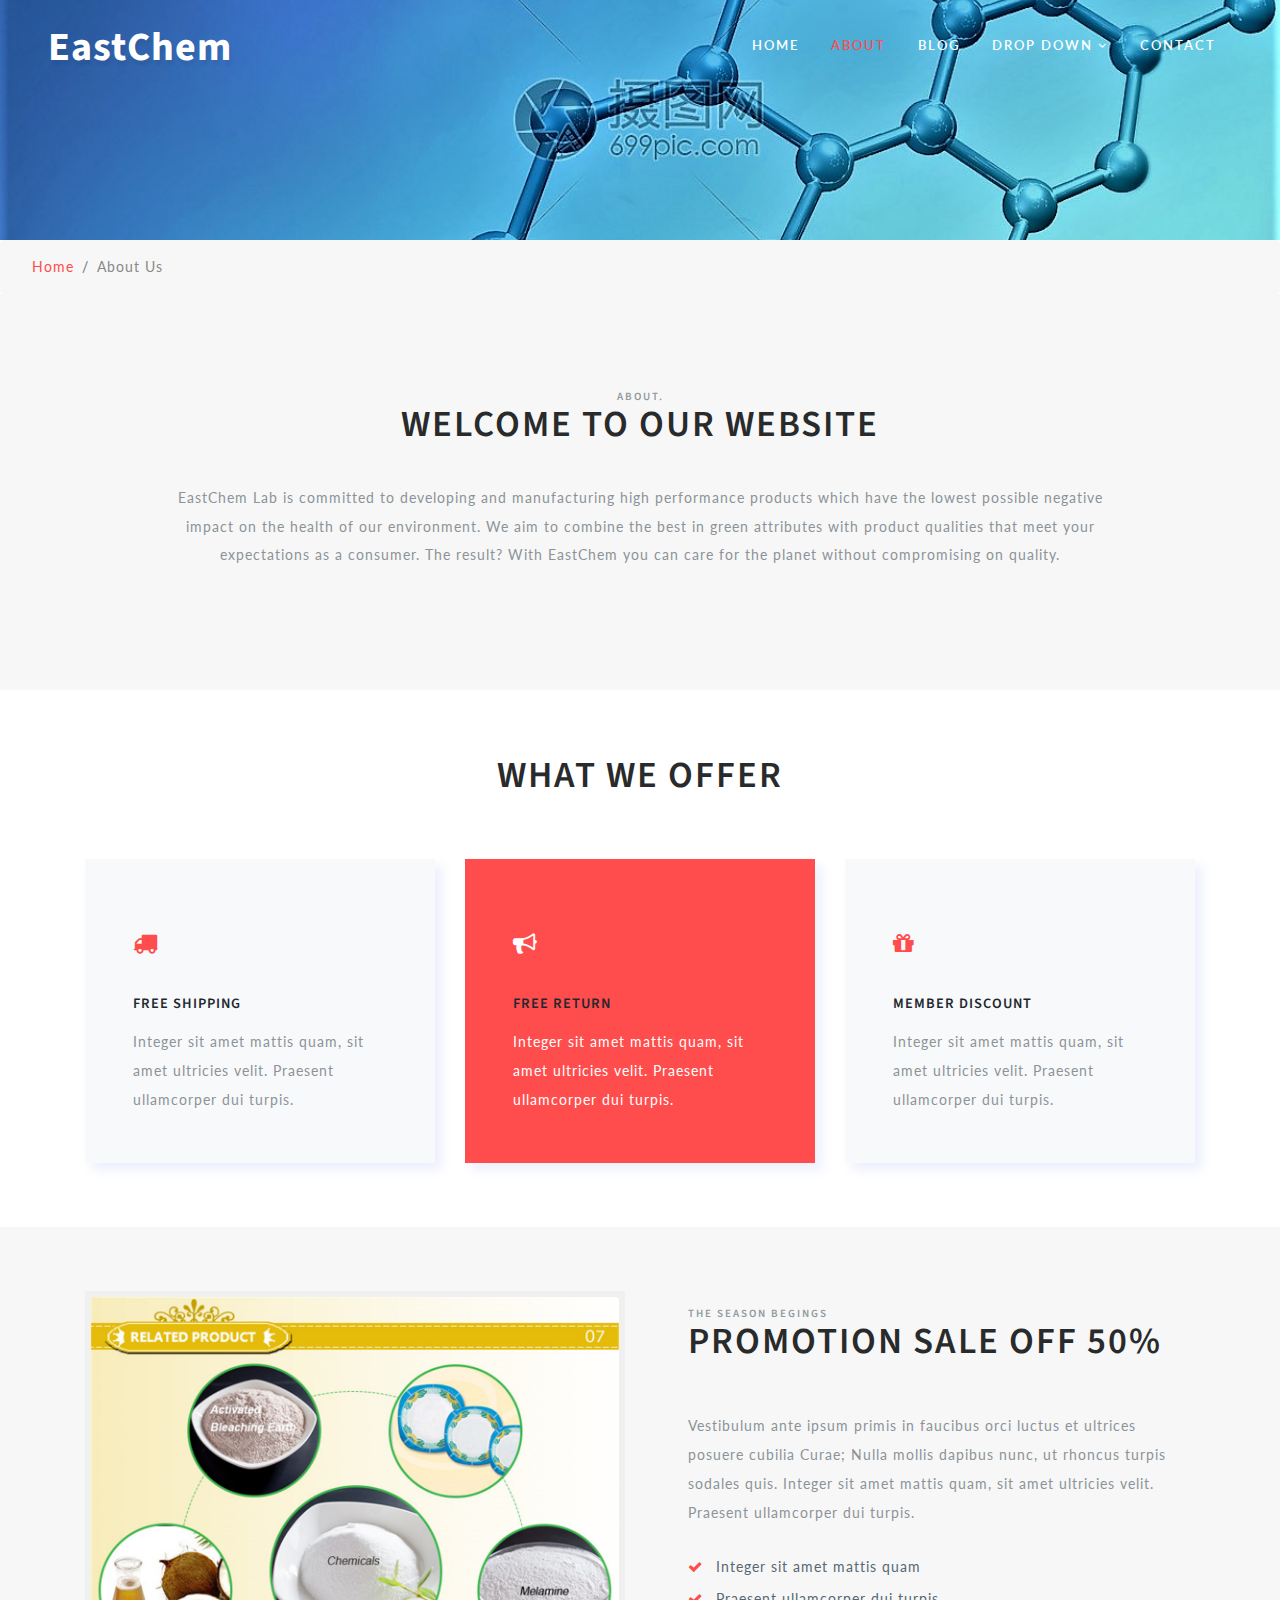
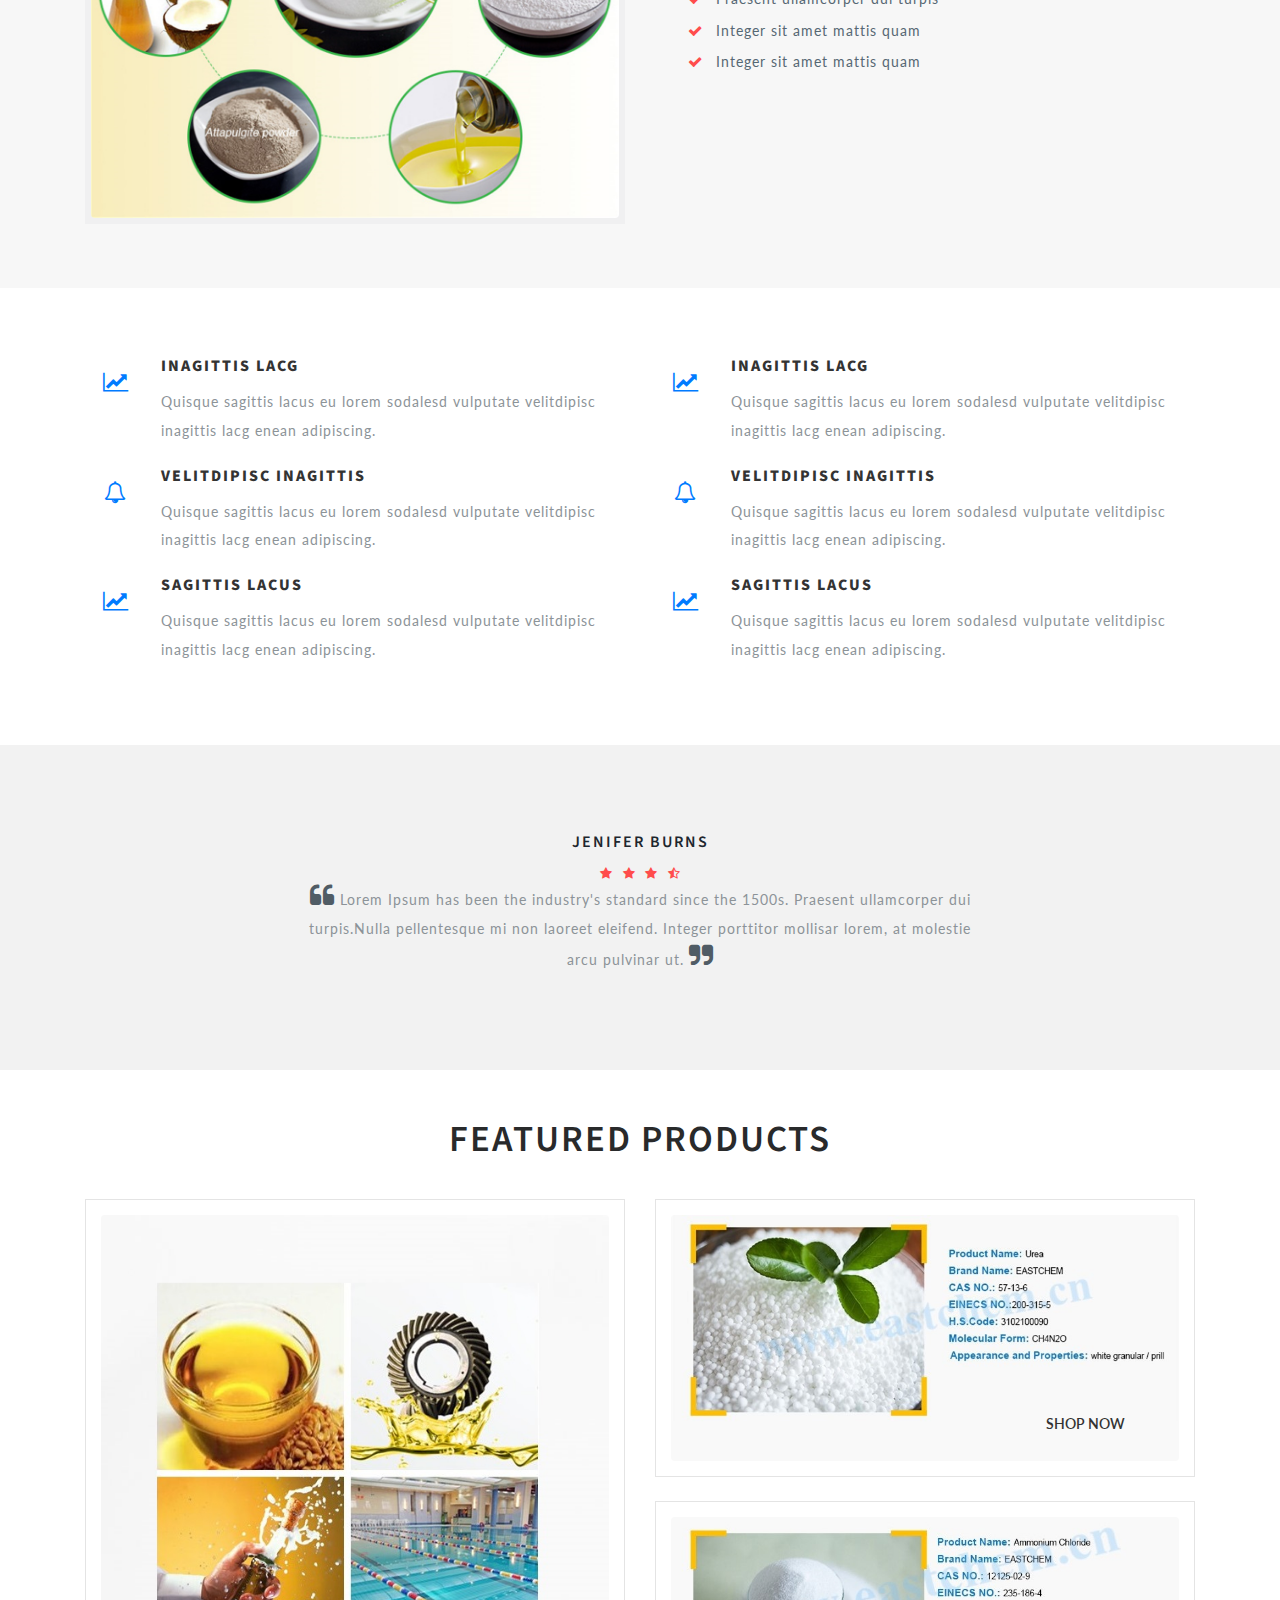
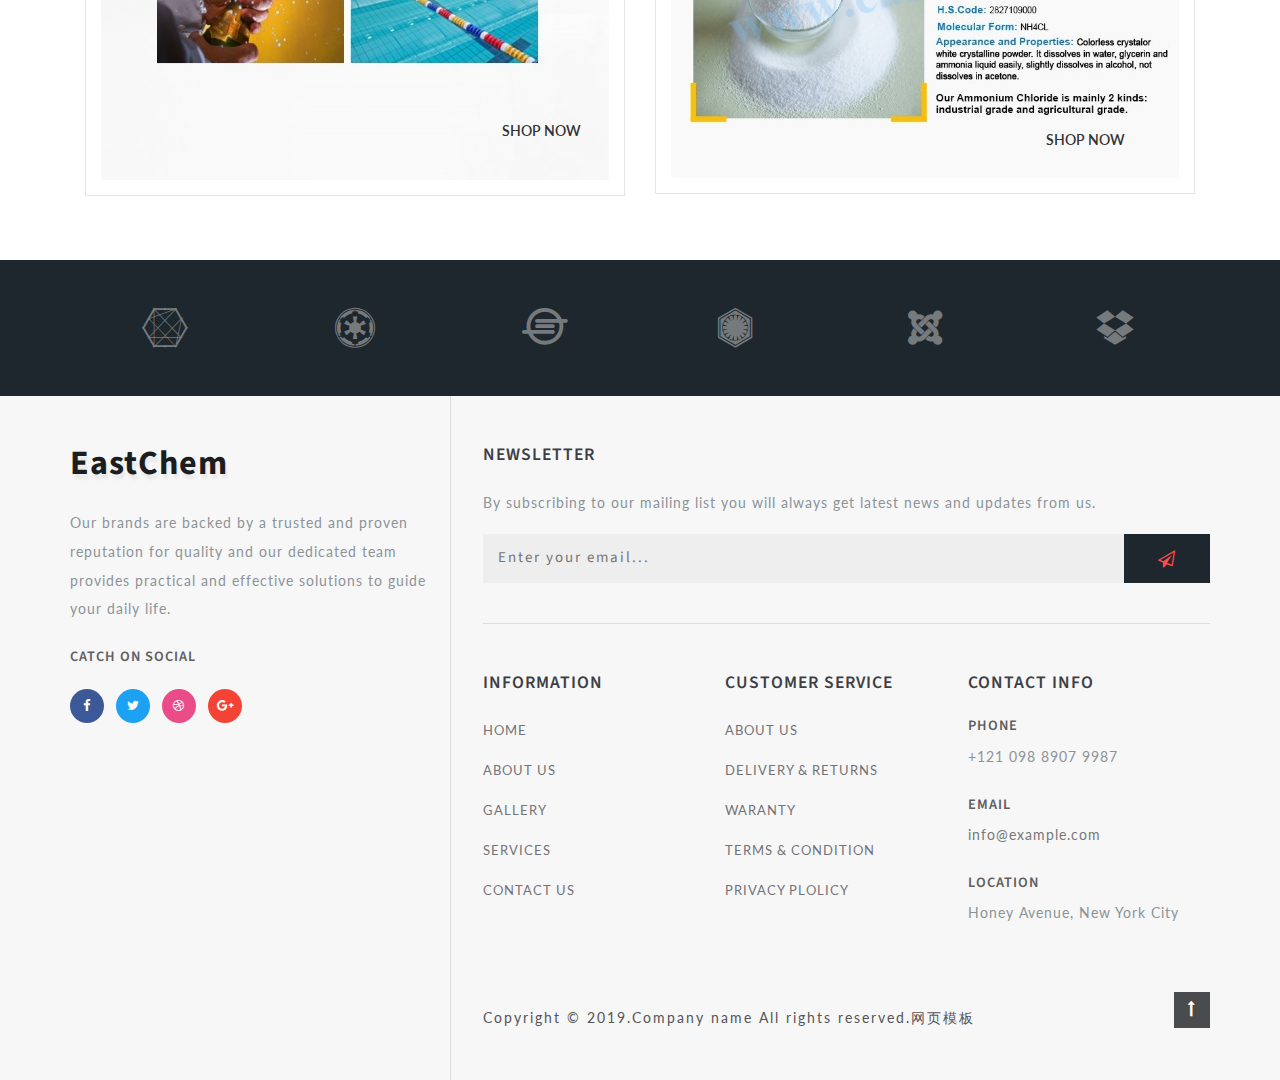
==== commit d2660526: "Ready for review." ====
--- a/about.html
+++ b/about.html
@@ -43,7 +43,7 @@
                 <!-- nav -->
                 <nav class="py-4">
                     <div id="logo">
-                        <h1> <a href="index.html"><span class="fa fa-bold" aria-hidden="true"></span>ootie</a></h1>
+                        <h1> <a href="index.html"><span class="fa fa-bold" aria-hidden="true"></span>EastChem</a></h1>
                     </div>
 
                     <label for="drop" class="toggle">Menu</label>
@@ -60,7 +60,7 @@
                             <ul>
                                 <li><a href="blog.html">Blog</a></li>
                                 <li><a href="shop.html">Shop Now</a></li>
-                                <li><a href="single.html">Single Page</a></li>
+                                <li><a href="single.html">Our Story</a></li>
                             </ul>
                         </li>
                         <li><a href="contact.html">Contact</a></li>
@@ -87,7 +87,7 @@
         <div class="container">
             <div class="inner-sec py-md-5 px-lg-5">
                 <h3 class="tittle text-center"><span class="sub-tittle">About.</span> Welcome To Our Website</h3>
-                <p class="mb-4 text-center px-lg-4"> Vestibulum ante ipsum primis in faucibus orci luctus et ultrices posuere cubilia Curae; Nulla mollis dapibus nunc, ut rhoncus turpis sodales quis. Integer sit amet mattis quam, sit amet ultricies velit. Praesent ullamcorper dui turpis.Integer sit amet mattis quam, sit amet ultricies velit. Praesent ullamcorper dui turpis.</p>
+                <p class="mb-4 text-center px-lg-4">EastChem Lab is committed to developing and manufacturing high performance products which have the lowest possible negative impact on the health of our environment. We aim to combine the best in green attributes with product qualities that meet your expectations as a consumer. The result? With EastChem you can care for the planet without compromising on quality.</p>
             </div>
         </div>
     </section>
@@ -305,7 +305,7 @@
     <!--/ab -->
     <section class="about py-5">
         <div class="container pb-lg-3">
-            <h3 class="tittle text-center">Popular Products</h3>
+            <h3 class="tittle text-center">Featured Products</h3>
             <div class="row">
                 <div class="col-md-6 latest-left">
                     <div class="product-shoe-info shoe text-center">
@@ -370,9 +370,9 @@
             <div class="row footer-top">
                 <div class="col-lg-4 footer-grid_section_w3layouts">
                     <h2 class="logo-2 mb-lg-4 mb-3">
-                        <a href="index.html"><span class="fa fa-bold" aria-hidden="true"></span>ootie</a>
+                        <a href="index.html"><span class="fa fa-bold" aria-hidden="true"></span>EastChem</a>
                     </h2>
-                    <p>Ut enim ad minim veniam, quis nostrud exercitation ullamco laboris nisi ut aliquip ex ea commodo consequat.</p>
+                    <p>Our brands are backed by a trusted and proven reputation for quality and our dedicated team provides practical and effective solutions to guide your daily life.</p>
                     <h4 class="sub-con-fo ad-info my-4">Catch on Social</h4>
                     <ul class="w3layouts_social_list list-unstyled">
                         <li>
